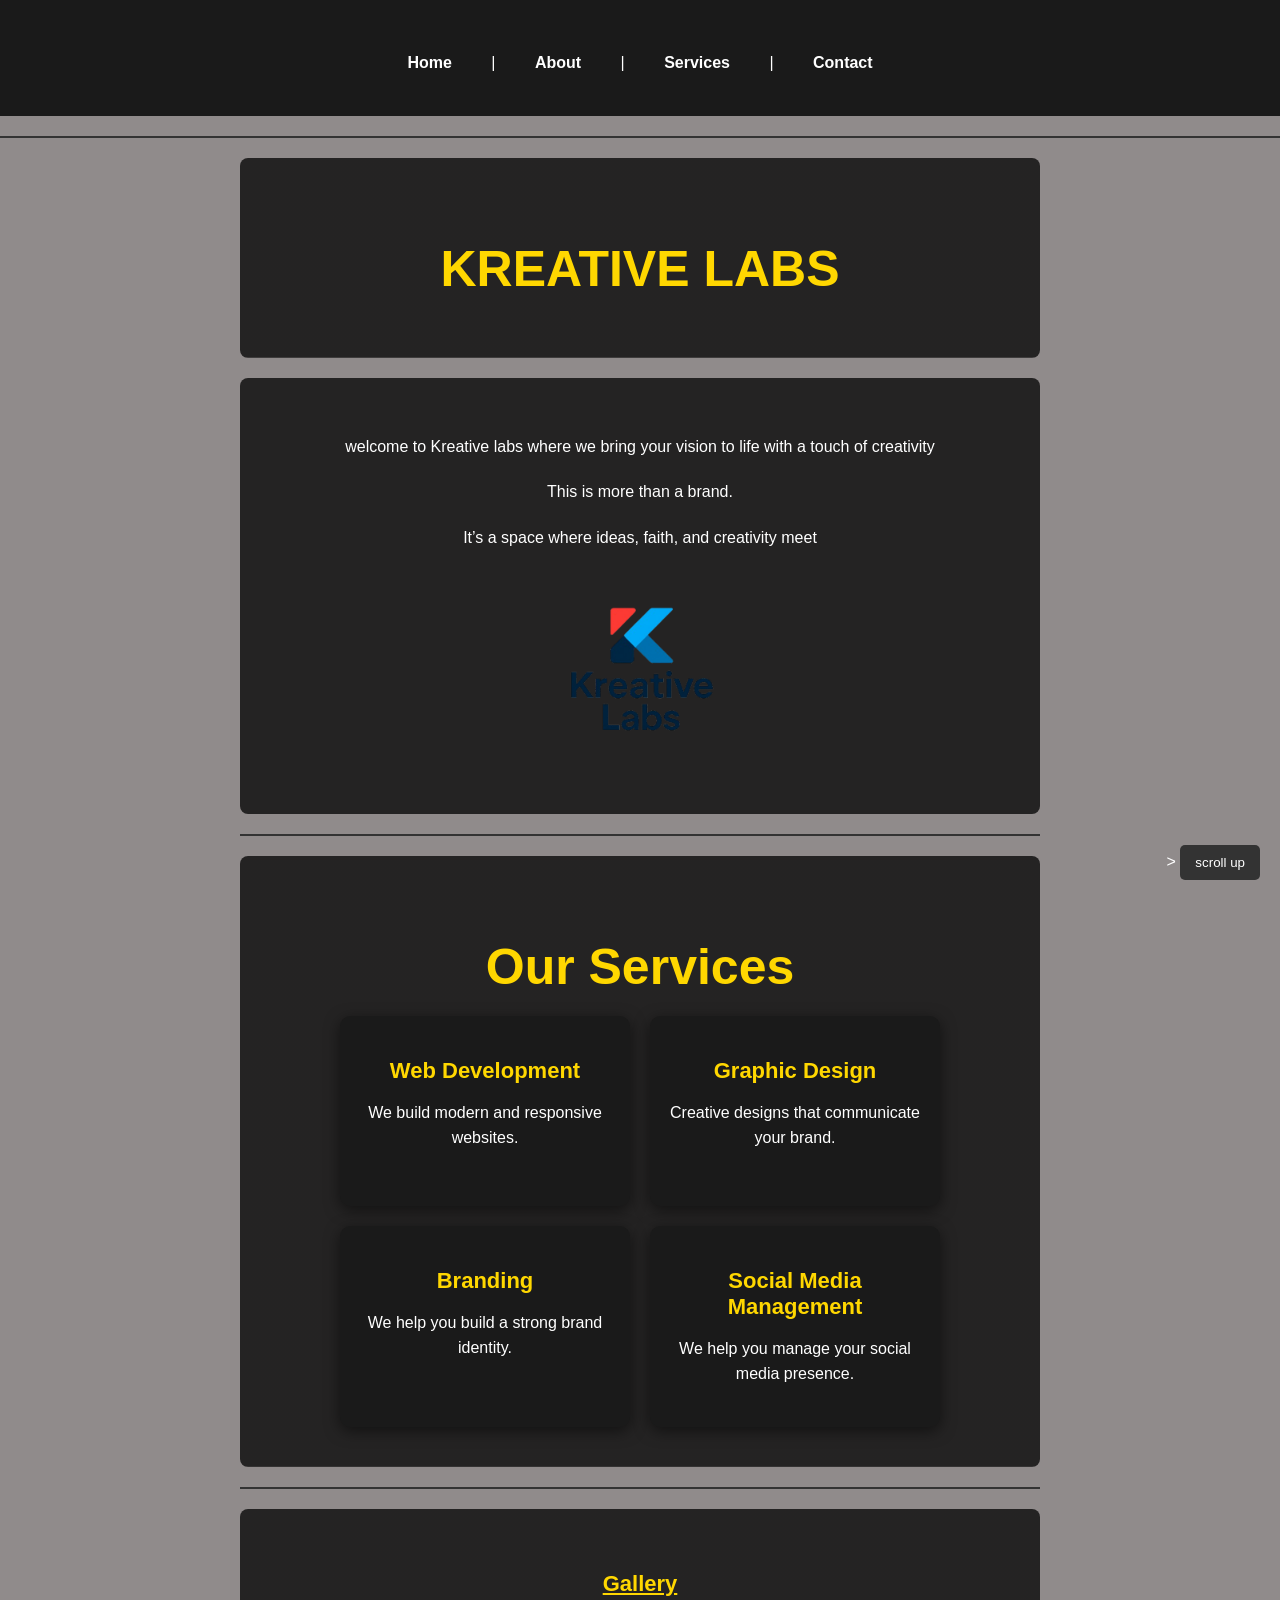
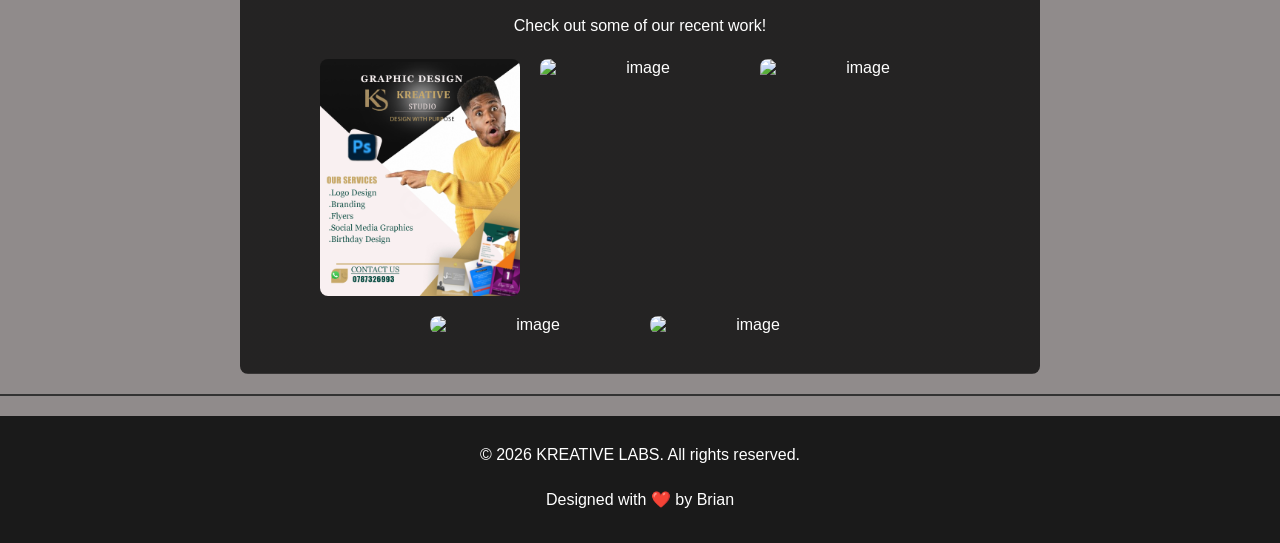
==== index.html @ 8003275a "Fix HTML encoding issues in index.html" ====
<!DOCTYPE html>
<html lang="en">

 <head>
     <meta charset="UTF-8">
     <meta name="author" content="Brian muchiru">
     <meta name="viewport" content="width=device-width, initial-scale=1.0">
     <link rel="icon" href="kreative_labs-removebg-preview.png" type="image/png">
    <title>KREATIVE LABS</title>
    </head>

  <!--The body part-->
<body>
   <header>
   <link rel="stylesheet" href="style.css">
     <nav class="active">
              <a href="index.html">Home</a> |
              <a href="about.html">About</a> |
              <a href="services.html">Services</a> |
              <a href="contact.html">Contact</a>
        </nav>
     </header>
     <hr>
     <section class="hero">
      <div class="container">
        <h2>KREATIVE LABS</h2>
      </div>
     </section>
     <main>
        <section>
         <div class="container">
     <p>welcome to Kreative labs where we bring your vision to life with a touch of creativity</p>
     <p>This is more than a brand.</p>
     <p>It’s a space where ideas, faith, and creativity meet</p>
     <img src="kreative_labs-removebg-preview.png" alt="logo" width="200px">
        </div>
        </section>
    <hr>
    <!--services section-->
     <section>
      <div class="container">
       <h2>Our Services</h2>
      <div class="services">
      <div class="card">
        <h3>Web Development</h3>
        <p>We build modern and responsive websites.</p>
      </div>

      <div class="card">
        <h3>Graphic Design</h3>
        <p>Creative designs that communicate your brand.</p>
      </div>

      <div class="card">
        <h3>Branding</h3>
        <p>We help you build a strong brand identity.</p>
      </div>
      <div class="card">
        <h3>Social Media Management</h3>
        <p>We help you manage your social media presence.</p>
      </div>
    </div>

  </div>
         </section>
     <!--gallery section-->
      <hr>
     <section>
      <div class="container">
        <h3><u>Gallery</u></h3>
        <p>Check out some of our recent work!</p>
        <div class="gallery">
        <img src="brand 1.jpg" alt="image" width="200px">
        <img src="photo/John 14.jpg" alt="image" width="200px">
        <img src="photo/photizoo.jpg" alt="image" width="200px">
        <img src="photo/lamentation.png" alt="image" width="200px">
        <img src="photo/psalms 37.png" alt="image" width="200px">
        </div>
      </div>
     </section>
     <div id="scroll-top">>
     <button onclick="window.scrollTo({top: 0, behavior: 'smooth'})">scroll up</button>
     </div>
     </main>
     <hr>
     <footer>
      <div class="container">
         <p>&copy; 2026 KREATIVE LABS. All rights reserved.</p>
         <p>Designed with ❤️ by Brian</p>
      </div>
     </footer>
</body>
</html>
---- style.css ----
/* Reset some default spacing */
header{
  background-color: #1a1a1a;
  color: #ffffff;
  padding: 20px 0;
  text-align: center;
}
header h1 {
  margin: 0;
  font-size: 36px;
  color: gold;
}
body {
  margin: 0;
  font-family: 'segoe UI', Arial, sans-serif;
  background-color: #908b8b;
  color: #ffffff;
}

h1 {
    font-size: 36px;
  text-align: center;
  margin-top: 20px;
  color: gold;
}
h2 {
  font-size: 50px;
  margin-bottom: 20px;
  color: gold;
  text-align: center;
}
h3 {
  font-size: 22px;
  margin-bottom: 15px;
  color: gold;
  text-align: center;
}
hr {
  border: none;
  border-top: 1px solid #333333;
  height: 1px;
  background-color: #333;
  margin: 20px 0;
}
nav {
  background-color: #1a1a1a;
  overflow: hidden;
  padding: 10px 0;
  text-align: center;
  margin-top: 10px;
}
nav a {
  color: #ffffff;
  text-decoration: none;
  padding: 14px 20px;
  display: inline-block;
  margin: 0 15px;
  font-weight: bold;
  position: relative;
  transition: color 0.3s;
}
nav a::after {
  content: '';
  display: block;
  width: 0;
  height: 2px;
  background-color: gold;
  transition: width 0.3s;
  position: absolute;
  bottom: -5px;
  left: 50%;
  transform: translateX(-50%);
}
nav a:hover {
  background-color: #333333;
  color: gold;
}
nav a:hover::after {
  width: 100%;
}
section {
  padding: 30px;
  max-width: 800px;
  margin: 20px auto;
  background-color: #2a2a2a;
  border-radius: 8px;
  text-align: center;
  margin-bottom: 20px;
}
main{
  max-width: 800px;
  margin:  auto;
}
p {
  line-height: 1.6;
  margin-bottom: 20px;
  text-align: center;
}
.gallery {
  display: flex;
  flex-wrap: wrap;
  justify-content: center;
  gap: 20px;
} 
.gallery img {
  width: 200px;
  height: auto;
  border-radius: 8px;
  transition: transform 0.3s ease;
}
.gallery img:hover {
  transform: scale(1.05);
}
footer {
  background-color: #1a1a1a;
  color: #ffffff;
  text-align: center;
  padding: 10px 0;
  margin-top: 20px;
}
#scroll-top {
  position: fixed;
  bottom: 20px;
  right: 20px;
  
}
#scroll-top button {
  background-color: #333333;
  color: #ffffff;
  border: none;
  padding: 10px 15px;
  border-radius: 5px;
  cursor: pointer;
}
#scroll-top button:hover {
  background-color: gold;
  color: #333333;
}
@media (max-width: 600px) {
  nav a {
    display: block;
    margin: 10px 0;
    font-weight: bold;
  }
  nav a.active {
    border-bottom: 2px solid gold;
  }
  nav{
    text-align: center;
  }
  nav a::after {
    content: '';
    display: block;
    width: 100%;
    height: 1px;
    background-color: #333333;
    margin-top: 10px;
  }
  .gallery {
    flex-direction: column;
    align-items: center;
  }
  .gallery img {
    width: 100%;
    max-width: 300px;
  }
  h1{
    font-size: 24px;
  }
  h2{
    font-size: 18px;
  }
}
.container{
  width: 90%;
  max-width: 1000px;
  margin: auto;
  padding: 0 20px;
}
section{
  padding:40px 0;
  background: linear-gradient(rgba(0,0,0,0.75), rgba(0,0,0,0.75)), url('https://images.unsplash.com/photo-1506744038136-46273834b3fb?ixlib=rb-4.0.3&ixid=M3wxMjA3fDB8MHxwaG90by1wYWdlfHx8fGVufDB8fHx8fA%3D%3D&auto=format&fit=crop&w=1170&q=80') no-repeat center center/cover;
  background-size: cover;
  background-position: center;
 
}
.hero{
  background:linear-gradient(rgba(0,0,0,0.75),rgba(0,0,0,0.75)), url('https://images.unsplash.com/photo-1506744038136-46273834b3fb?ixlib=rb-4.0.3&ixid=M3wxMjA3fDB8MHxwaG90by1wYWdlfHx8fGVufDB8fHx8fA%3D%3D&auto=format&fit=crop&w=1170&q=80') no-repeat center center/cover;
  background-size: cover;
  background-position: center;
  color: #ffffff;
  text-align: center;
  padding: 40px 0;
  max-width: 800px;
  margin: auto;
  width: 90%;
}
ul {
  list-style: none;
  padding-left: 20px;
  text-align: left;
  padding: 0;
}
ul li {
  margin-bottom: 10px 0;
}
.services{
  display: flex;
  justify-content: center;
  gap: 20px;
  flex-wrap: wrap;
}
.card{
  background-color: #1a1a1a;
  border-radius: 10px;
  padding: 20px;
  width: 250px;
  text-align: center;
  min-height: 150px;
}
.card{
  transition: transform 0.3s ease;
  box-shadow: 0 4px 15px rgba(0, 0, 0, 0.5);
  transition: all 0.3s ease-out;
}
.card:hover{
  transform: translateY(-10px) scale(1.05);
  box-shadow: 0 8px 25px rgba(0, 0, 0, 0.7);
}
@media(max-width:600px){
  .card{
    width: 100%;
  }
  
}
.pricing-table {
  display: flex;
  justify-content: center;
  gap: 20px;
  flex-wrap: wrap;
}
.pricing-card {
  background-color: #1a1a1a;
  border-radius: 10px;
  padding: 20px;
  width: 250px;
  text-align: center;
}
.pricing-card h4 {
  font-size: 20px;
  margin-bottom: 10px;
  color: gold;
}
.pricing-card p {
  font-size: 18px;
  margin-bottom: 20px;
  color: #ffffff;
}
button {
  background-color: gold;
  color: #333333;
  border: none;
  padding: 10px 20px;
  border-radius: 5px;
  cursor: pointer;
  transition: all 0.3s ease;
}
button:hover {
  background-color: orange;
  color: #333333;
  transform: scale(1.05);
}
html{
  scroll-behavior: smooth;
}
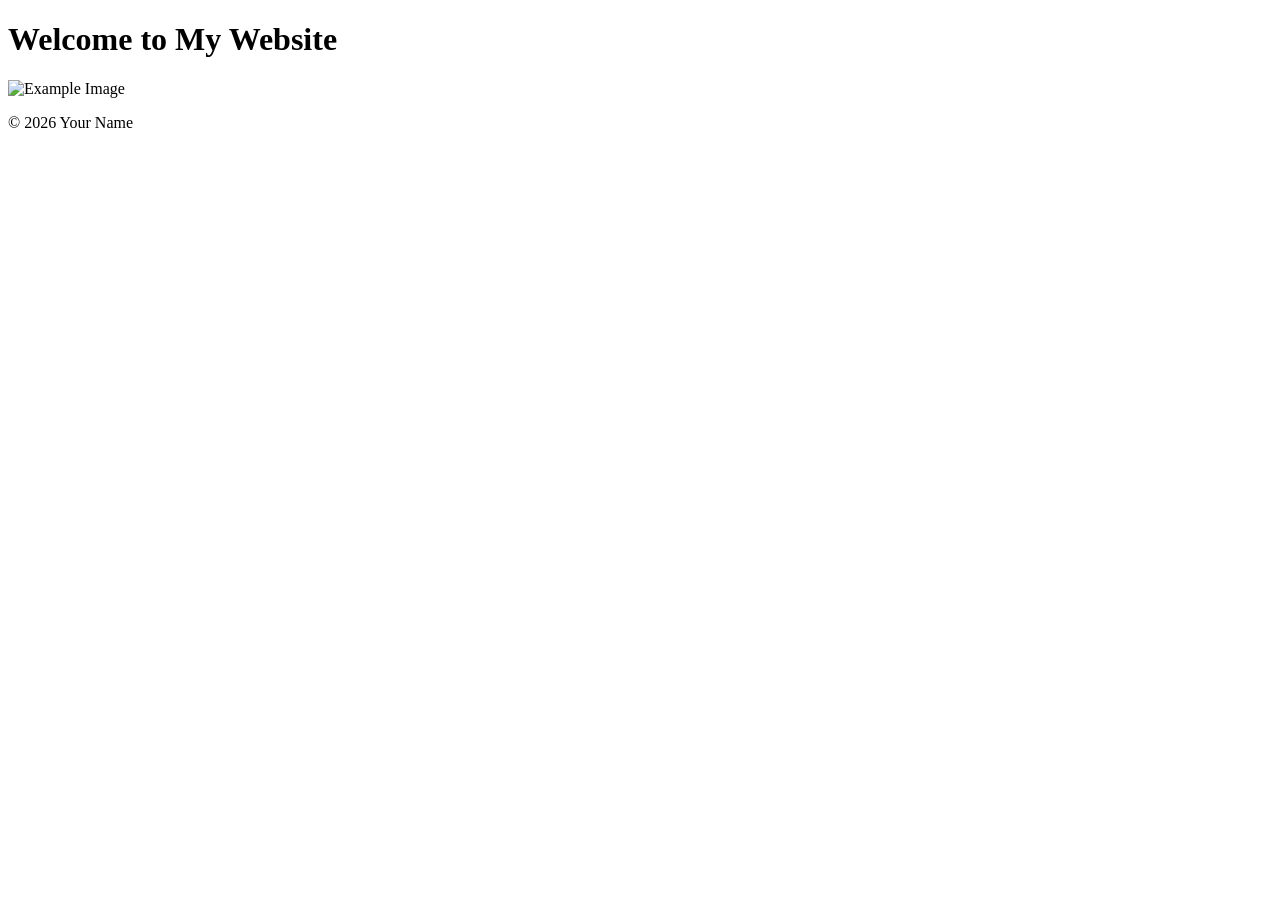
==== commit 0087edc0: "Update index.html to move CSS link to head and correct image paths." ====
--- a/index.html
+++ b/index.html
@@ -1,93 +1,20 @@
-<!DOCTYPE html>
-<html lang="en">
-
- <head>
-     <meta charset="UTF-8">
-     <meta name="author" content="Brian muchiru">
-     <meta name="viewport" content="width=device-width, initial-scale=1.0">
-     <link rel="icon" href="kreative_labs-removebg-preview.png" type="image/png">
-    <title>KREATIVE LABS</title>
-    </head>
-
-  <!--The body part-->
-<body>
-   <header>
-   <link rel="stylesheet" href="style.css">
-     <nav class="active">
-              <a href="index.html">Home</a> |
-              <a href="about.html">About</a> |
-              <a href="services.html">Services</a> |
-              <a href="contact.html">Contact</a>
-        </nav>
-     </header>
-     <hr>
-     <section class="hero">
-      <div class="container">
-        <h2>KREATIVE LABS</h2>
-      </div>
-     </section>
-     <main>
-        <section>
-         <div class="container">
-     <p>welcome to Kreative labs where we bring your vision to life with a touch of creativity</p>
-     <p>This is more than a brand.</p>
-     <p>It’s a space where ideas, faith, and creativity meet</p>
-     <img src="kreative_labs-removebg-preview.png" alt="logo" width="200px">
-        </div>
-        </section>
-    <hr>
-    <!--services section-->
-     <section>
-      <div class="container">
-       <h2>Our Services</h2>
-      <div class="services">
-      <div class="card">
-        <h3>Web Development</h3>
-        <p>We build modern and responsive websites.</p>
-      </div>
-
-      <div class="card">
-        <h3>Graphic Design</h3>
-        <p>Creative designs that communicate your brand.</p>
-      </div>
-
-      <div class="card">
-        <h3>Branding</h3>
-        <p>We help you build a strong brand identity.</p>
-      </div>
-      <div class="card">
-        <h3>Social Media Management</h3>
-        <p>We help you manage your social media presence.</p>
-      </div>
-    </div>
-
-  </div>
-         </section>
-     <!--gallery section-->
-      <hr>
-     <section>
-      <div class="container">
-        <h3><u>Gallery</u></h3>
-        <p>Check out some of our recent work!</p>
-        <div class="gallery">
-        <img src="brand 1.jpg" alt="image" width="200px">
-        <img src="photo/John 14.jpg" alt="image" width="200px">
-        <img src="photo/photizoo.jpg" alt="image" width="200px">
-        <img src="photo/lamentation.png" alt="image" width="200px">
-        <img src="photo/psalms 37.png" alt="image" width="200px">
-        </div>
-      </div>
-     </section>
-     <div id="scroll-top">>
-     <button onclick="window.scrollTo({top: 0, behavior: 'smooth'})">scroll up</button>
-     </div>
-     </main>
-     <hr>
-     <footer>
-      <div class="container">
-         <p>&copy; 2026 KREATIVE LABS. All rights reserved.</p>
-         <p>Designed with ❤️ by Brian</p>
-      </div>
-     </footer>
-</body>
-</html>
+<!DOCTYPE html>
+<html lang="en">
+<head>
+    <meta charset="UTF-8">
+    <meta name="viewport" content="width=device-width, initial-scale=1.0">
+    <title>Your Page Title</title>
+    <link rel="stylesheet" href="styles.css">
+</head>
+<body>
+    <header>
+        <h1>Welcome to My Website</h1>
+    </header>
+    <main>
+        <img src="images/example.jpg" alt="Example Image">
+    </main>
+    <footer>
+        <p>&copy; 2026 Your Name</p>
+    </footer>
+</body>
+</html>
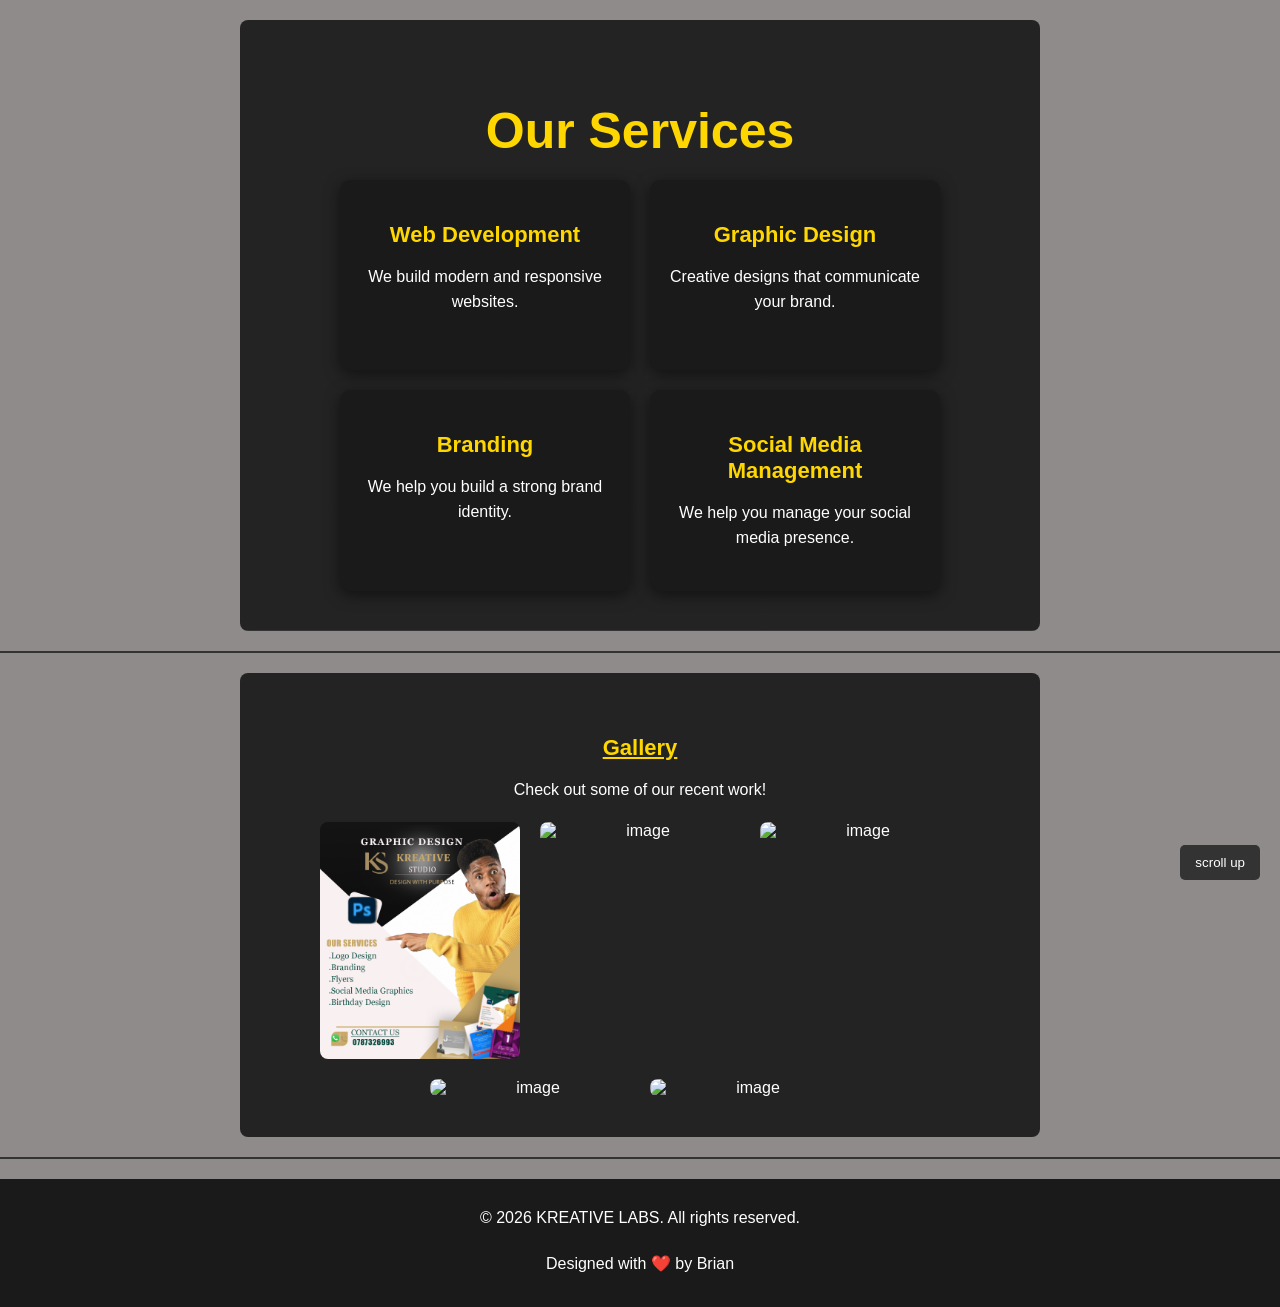
==== commit e794b260: "Update index.html from user BRIAN-pixel275 on 2026-03-28 17:39:20 UTC" ====
--- a/index.html
+++ b/index.html
@@ -1,20 +1,93 @@
 <!DOCTYPE html>
 <html lang="en">
-<head>
-    <meta charset="UTF-8">
-    <meta name="viewport" content="width=device-width, initial-scale=1.0">
-    <title>Your Page Title</title>
-    <link rel="stylesheet" href="styles.css">
-</head>
+
+ <head>
+      <meta charset="UTF-8">
+      <meta name="author" content="Brian muchiru">
+      <meta name="viewport" content="width=device-width, initial-scale=1.0">
+      <link rel="icon" href="kreative_labs-removebg-preview.png" type="image/png">
+      <link rel="stylesheet" href="style.css">
+     <title>KREATIVE LABS</title>
+     </head>
+
+   <!--The body part--
 <body>
     <header>
-        <h1>Welcome to My Website</h1>
-    </header>
-    <main>
-        <img src="images/example.jpg" alt="Example Image">
-    </main>
-    <footer>
-        <p>&copy; 2026 Your Name</p>
-    </footer>
+      <nav class="active">
+               <a href="index.html">Home</a> |
+               <a href="about.html">About</a> |
+               <a href="services.html">Services</a> |
+               <a href="contact.html">Contact</a>
+         </nav>
+      </header>
+      <hr>
+      <section class="hero">
+       <div class="container">
+         <h2>KREATIVE LABS</h2>
+       </div>
+      </section>
+      <main>
+         <section>
+          <div class="container">
+      <p>welcome to Kreative labs where we bring your vision to life with a touch of creativity</p>
+      <p>This is more than a brand.</p>
+      <p>It's a space where ideas, faith, and creativity meet</p>
+      <img src="kreative_labs-removebg-preview.png" alt="logo" width="200px">
+         </div>
+         </section>
+     <hr>
+     <!--services section-->
+      <section>
+       <div class="container">
+        <h2>Our Services</h2>
+       <div class="services">
+       <div class="card">
+         <h3>Web Development</h3>
+         <p>We build modern and responsive websites.</p>
+       </div>
+
+       <div class="card">
+         <h3>Graphic Design</h3>
+         <p>Creative designs that communicate your brand.</p>
+       </div>
+
+       <div class="card">
+         <h3>Branding</h3>
+         <p>We help you build a strong brand identity.</p>
+       </div>
+       <div class="card">
+         <h3>Social Media Management</h3>
+         <p>We help you manage your social media presence.</p>
+       </div>
+     </div>
+
+   </div>
+          </section>
+      <!--gallery section-->
+       <hr>
+      <section>
+       <div class="container">
+         <h3><u>Gallery</u></h3>
+         <p>Check out some of our recent work!</p>
+         <div class="gallery">
+         <img src="brand 1.jpg" alt="image" width="200px">
+         <img src="photo/John 14.jpg" alt="image" width="200px">
+         <img src="photo/photizoo.jpg" alt="image" width="200px">
+         <img src="photo/lamentation.png" alt="image" width="200px">
+         <img src="photo/psalms 37.png" alt="image" width="200px">
+         </div>
+       </div>
+      </section>
+      <div id="scroll-top">
+      <button onclick="window.scrollTo({top: 0, behavior: 'smooth'})">scroll up</button>
+      </div>
+      </main>
+      <hr>
+      <footer>
+       <div class="container">
+          <p>&copy; 2026 KREATIVE LABS. All rights reserved.</p>
+          <p>Designed with ❤️ by Brian</p>
+       </div>
+      </footer>
 </body>
 </html>
--- a/style.css
+++ b/style.css
@@ -0,0 +1,276 @@
+/* Reset some default spacing */
+header{
+  background-color: #1a1a1a;
+  color: #ffffff;
+  padding: 20px 0;
+  text-align: center;
+}
+header h1 {
+  margin: 0;
+  font-size: 36px;
+  color: gold;
+}
+body {
+  margin: 0;
+  font-family: 'segoe UI', Arial, sans-serif;
+  background-color: #908b8b;
+  color: #ffffff;
+}
+
+h1 {
+    font-size: 36px;
+  text-align: center;
+  margin-top: 20px;
+  color: gold;
+}
+h2 {
+  font-size: 50px;
+  margin-bottom: 20px;
+  color: gold;
+  text-align: center;
+}
+h3 {
+  font-size: 22px;
+  margin-bottom: 15px;
+  color: gold;
+  text-align: center;
+}
+hr {
+  border: none;
+  border-top: 1px solid #333333;
+  height: 1px;
+  background-color: #333;
+  margin: 20px 0;
+}
+nav {
+  background-color: #1a1a1a;
+  overflow: hidden;
+  padding: 10px 0;
+  text-align: center;
+  margin-top: 10px;
+}
+nav a {
+  color: #ffffff;
+  text-decoration: none;
+  padding: 14px 20px;
+  display: inline-block;
+  margin: 0 15px;
+  font-weight: bold;
+  position: relative;
+  transition: color 0.3s;
+}
+nav a::after {
+  content: '';
+  display: block;
+  width: 0;
+  height: 2px;
+  background-color: gold;
+  transition: width 0.3s;
+  position: absolute;
+  bottom: -5px;
+  left: 50%;
+  transform: translateX(-50%);
+}
+nav a:hover {
+  background-color: #333333;
+  color: gold;
+}
+nav a:hover::after {
+  width: 100%;
+}
+section {
+  padding: 30px;
+  max-width: 800px;
+  margin: 20px auto;
+  background-color: #2a2a2a;
+  border-radius: 8px;
+  text-align: center;
+  margin-bottom: 20px;
+}
+main{
+  max-width: 800px;
+  margin:  auto;
+}
+p {
+  line-height: 1.6;
+  margin-bottom: 20px;
+  text-align: center;
+}
+.gallery {
+  display: flex;
+  flex-wrap: wrap;
+  justify-content: center;
+  gap: 20px;
+} 
+.gallery img {
+  width: 200px;
+  height: auto;
+  border-radius: 8px;
+  transition: transform 0.3s ease;
+}
+.gallery img:hover {
+  transform: scale(1.05);
+}
+footer {
+  background-color: #1a1a1a;
+  color: #ffffff;
+  text-align: center;
+  padding: 10px 0;
+  margin-top: 20px;
+}
+#scroll-top {
+  position: fixed;
+  bottom: 20px;
+  right: 20px;
+  
+}
+#scroll-top button {
+  background-color: #333333;
+  color: #ffffff;
+  border: none;
+  padding: 10px 15px;
+  border-radius: 5px;
+  cursor: pointer;
+}
+#scroll-top button:hover {
+  background-color: gold;
+  color: #333333;
+}
+@media (max-width: 600px) {
+  nav a {
+    display: block;
+    margin: 10px 0;
+    font-weight: bold;
+  }
+  nav a.active {
+    border-bottom: 2px solid gold;
+  }
+  nav{
+    text-align: center;
+  }
+  nav a::after {
+    content: '';
+    display: block;
+    width: 100%;
+    height: 1px;
+    background-color: #333333;
+    margin-top: 10px;
+  }
+  .gallery {
+    flex-direction: column;
+    align-items: center;
+  }
+  .gallery img {
+    width: 100%;
+    max-width: 300px;
+  }
+  h1{
+    font-size: 24px;
+  }
+  h2{
+    font-size: 18px;
+  }
+}
+.container{
+  width: 90%;
+  max-width: 1000px;
+  margin: auto;
+  padding: 0 20px;
+}
+section{
+  padding:40px 0;
+  background: linear-gradient(rgba(0,0,0,0.75), rgba(0,0,0,0.75)), url('https://images.unsplash.com/photo-1506744038136-46273834b3fb?ixlib=rb-4.0.3&ixid=M3wxMjA3fDB8MHxwaG90by1wYWdlfHx8fGVufDB8fHx8fA%3D%3D&auto=format&fit=crop&w=1170&q=80') no-repeat center center/cover;
+  background-size: cover;
+  background-position: center;
+ 
+}
+.hero{
+  background:linear-gradient(rgba(0,0,0,0.75),rgba(0,0,0,0.75)), url('https://images.unsplash.com/photo-1506744038136-46273834b3fb?ixlib=rb-4.0.3&ixid=M3wxMjA3fDB8MHxwaG90by1wYWdlfHx8fGVufDB8fHx8fA%3D%3D&auto=format&fit=crop&w=1170&q=80') no-repeat center center/cover;
+  background-size: cover;
+  background-position: center;
+  color: #ffffff;
+  text-align: center;
+  padding: 40px 0;
+  max-width: 800px;
+  margin: auto;
+  width: 90%;
+}
+ul {
+  list-style: none;
+  padding-left: 20px;
+  text-align: left;
+  padding: 0;
+}
+ul li {
+  margin-bottom: 10px 0;
+}
+.services{
+  display: flex;
+  justify-content: center;
+  gap: 20px;
+  flex-wrap: wrap;
+}
+.card{
+  background-color: #1a1a1a;
+  border-radius: 10px;
+  padding: 20px;
+  width: 250px;
+  text-align: center;
+  min-height: 150px;
+}
+.card{
+  transition: transform 0.3s ease;
+  box-shadow: 0 4px 15px rgba(0, 0, 0, 0.5);
+  transition: all 0.3s ease-out;
+}
+.card:hover{
+  transform: translateY(-10px) scale(1.05);
+  box-shadow: 0 8px 25px rgba(0, 0, 0, 0.7);
+}
+@media(max-width:600px){
+  .card{
+    width: 100%;
+  }
+  
+}
+.pricing-table {
+  display: flex;
+  justify-content: center;
+  gap: 20px;
+  flex-wrap: wrap;
+}
+.pricing-card {
+  background-color: #1a1a1a;
+  border-radius: 10px;
+  padding: 20px;
+  width: 250px;
+  text-align: center;
+}
+.pricing-card h4 {
+  font-size: 20px;
+  margin-bottom: 10px;
+  color: gold;
+}
+.pricing-card p {
+  font-size: 18px;
+  margin-bottom: 20px;
+  color: #ffffff;
+}
+button {
+  background-color: gold;
+  color: #333333;
+  border: none;
+  padding: 10px 20px;
+  border-radius: 5px;
+  cursor: pointer;
+  transition: all 0.3s ease;
+}
+button:hover {
+  background-color: orange;
+  color: #333333;
+  transform: scale(1.05);
+}
+html{
+  scroll-behavior: smooth;
+}
+
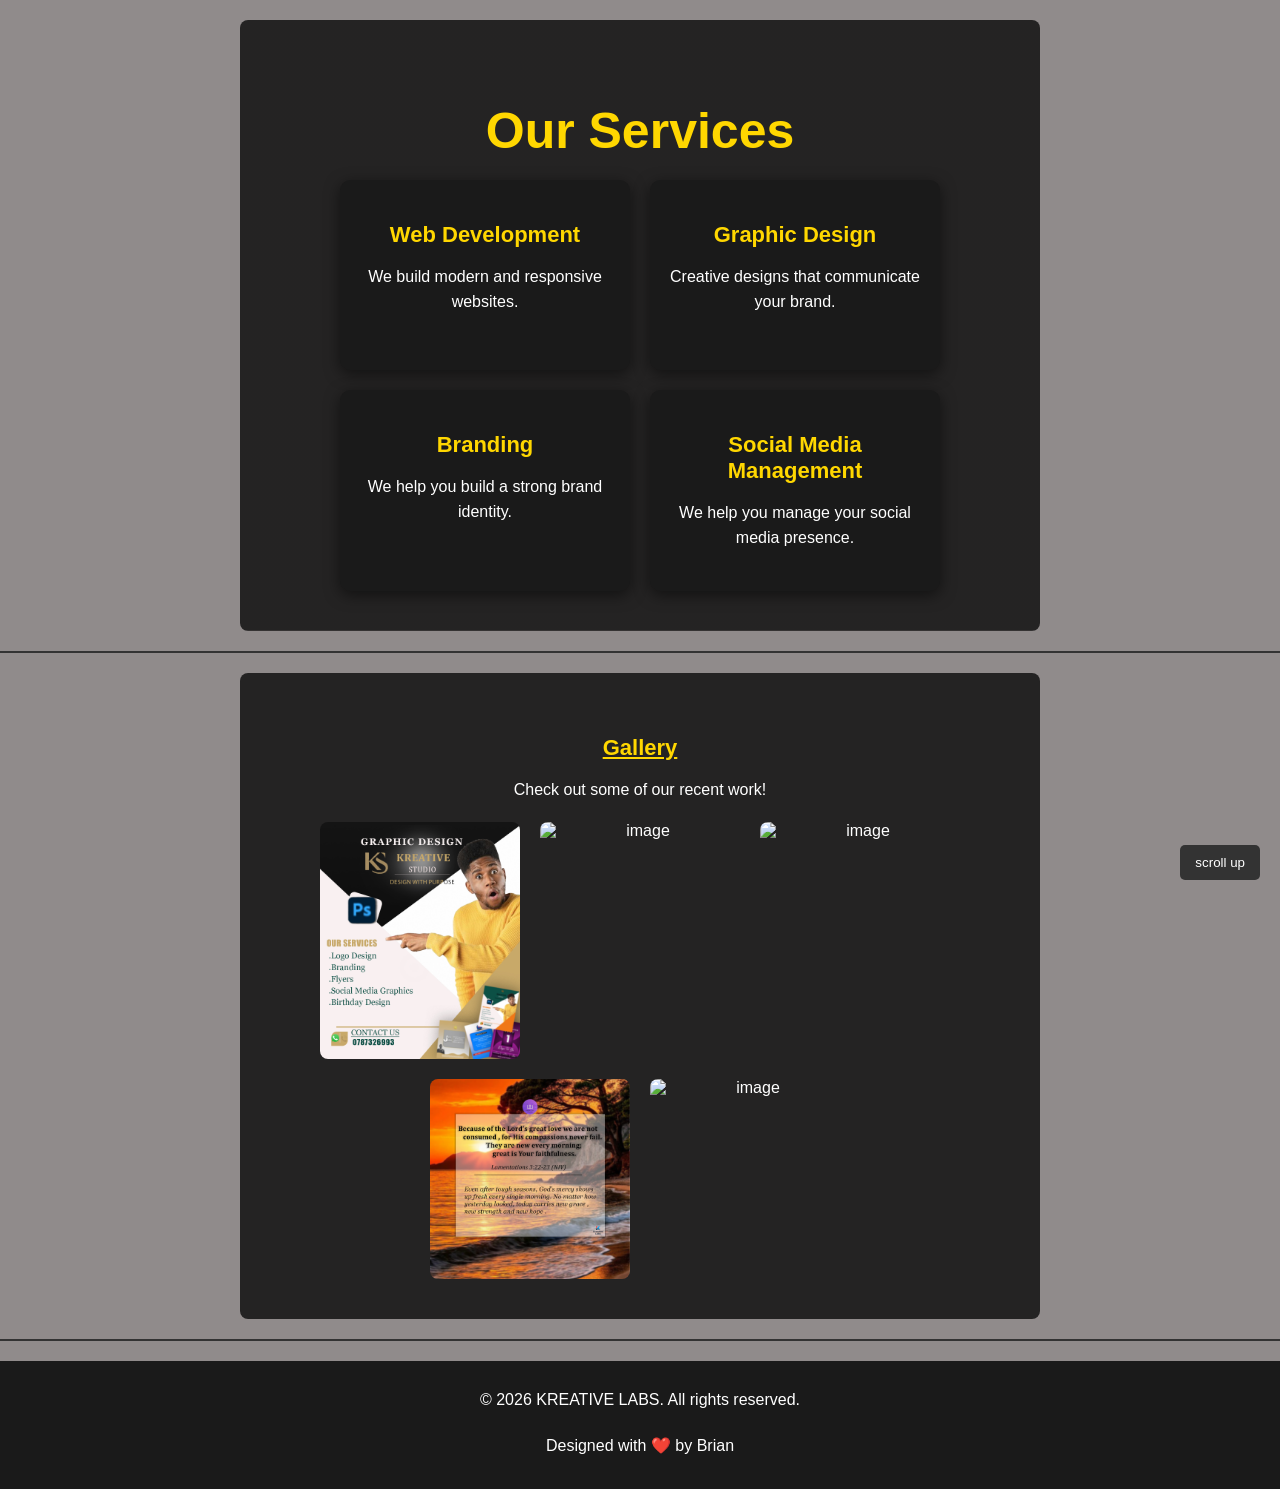
==== commit c90a1b39: "Fix image source path for lamentation.png" ====
--- a/index.html
+++ b/index.html
@@ -73,7 +73,7 @@
          <img src="brand 1.jpg" alt="image" width="200px">
          <img src="photo/John 14.jpg" alt="image" width="200px">
          <img src="photo/photizoo.jpg" alt="image" width="200px">
-         <img src="photo/lamentation.png" alt="image" width="200px">
+         <img src="lamentation.png" alt="image" width="200px">
          <img src="photo/psalms 37.png" alt="image" width="200px">
          </div>
        </div>
@@ -90,4 +90,4 @@
        </div>
       </footer>
 </body>
-</html>+</html>
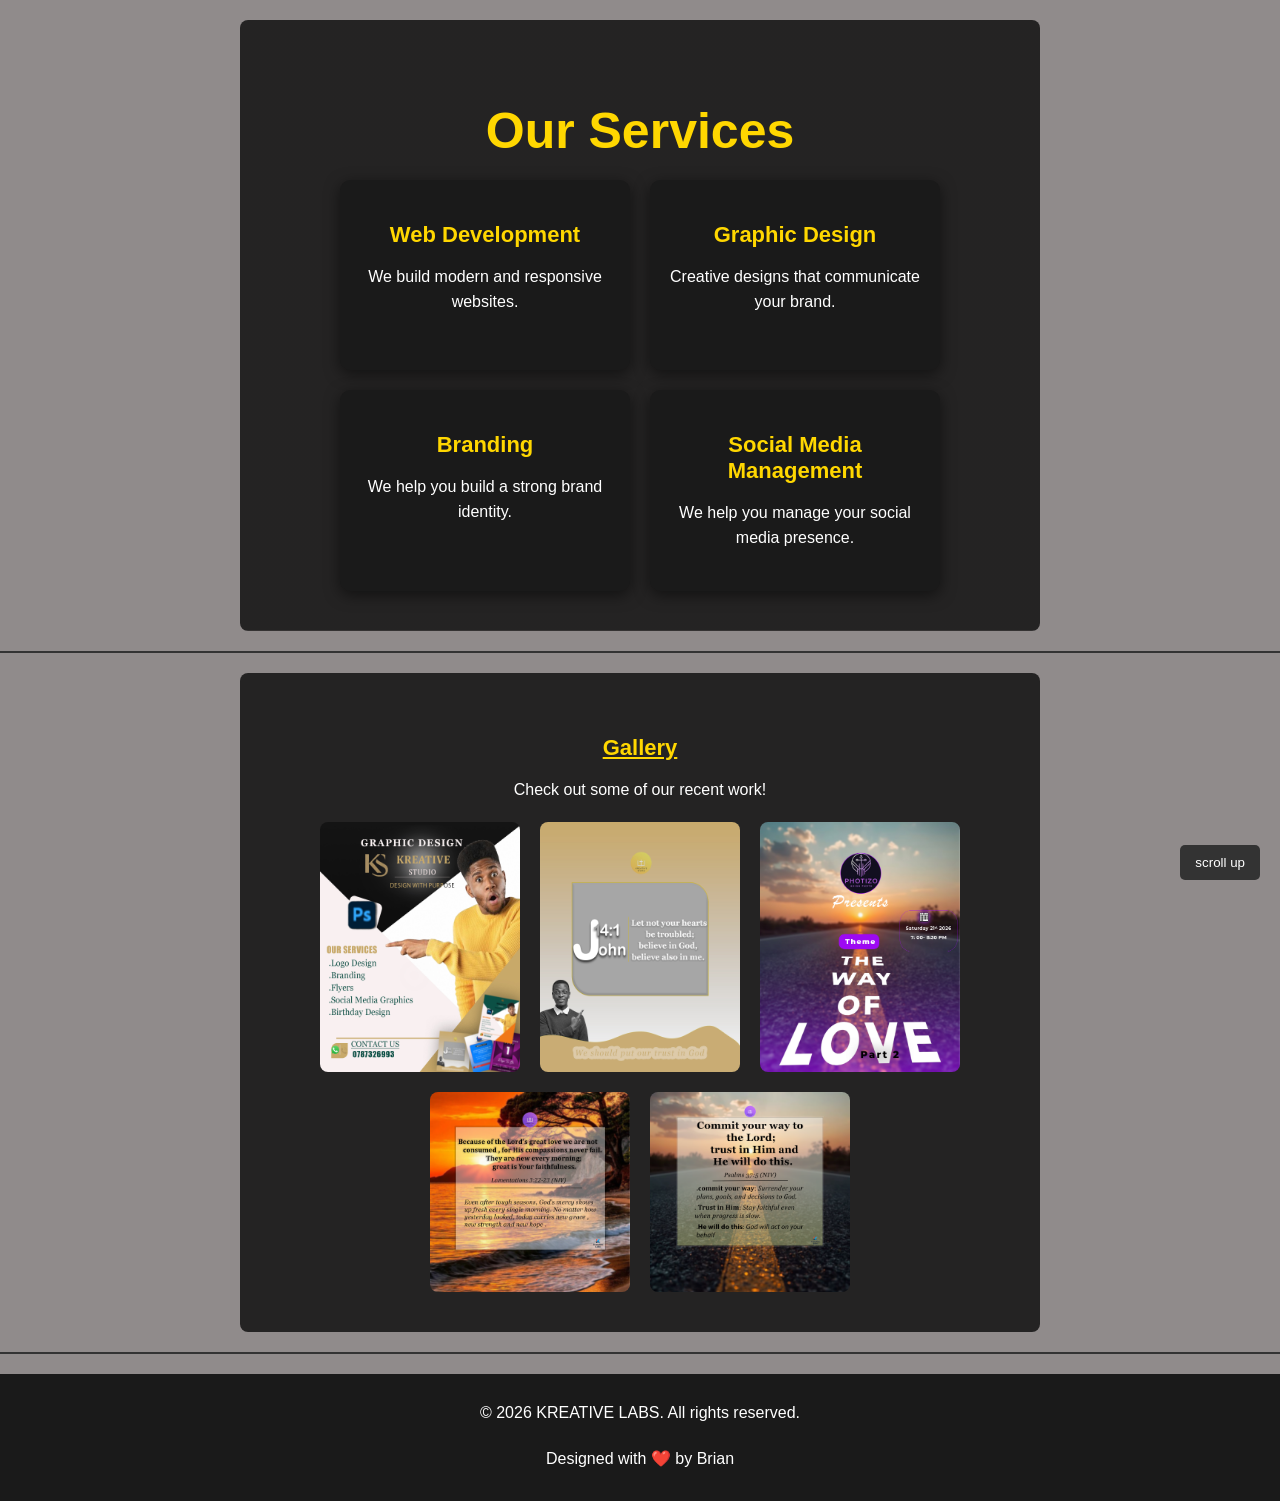
==== commit ff707d59: "Fix image paths in gallery section Updated image source paths in the gallery section." ====
--- a/index.html
+++ b/index.html
@@ -36,7 +36,7 @@
          </div>
          </section>
      <hr>
-     <!--services section-->
+     <!--services section-->  
       <section>
        <div class="container">
         <h2>Our Services</h2>
@@ -71,10 +71,10 @@
          <p>Check out some of our recent work!</p>
          <div class="gallery">
          <img src="brand 1.jpg" alt="image" width="200px">
-         <img src="photo/John 14.jpg" alt="image" width="200px">
-         <img src="photo/photizoo.jpg" alt="image" width="200px">
+         <img src="John 14.jpg" alt="image" width="200px">
+         <img src="photizoo.jpg" alt="image" width="200px">
          <img src="lamentation.png" alt="image" width="200px">
-         <img src="photo/psalms 37.png" alt="image" width="200px">
+         <img src="psalms 37.png" alt="image" width="200px">
          </div>
        </div>
       </section>
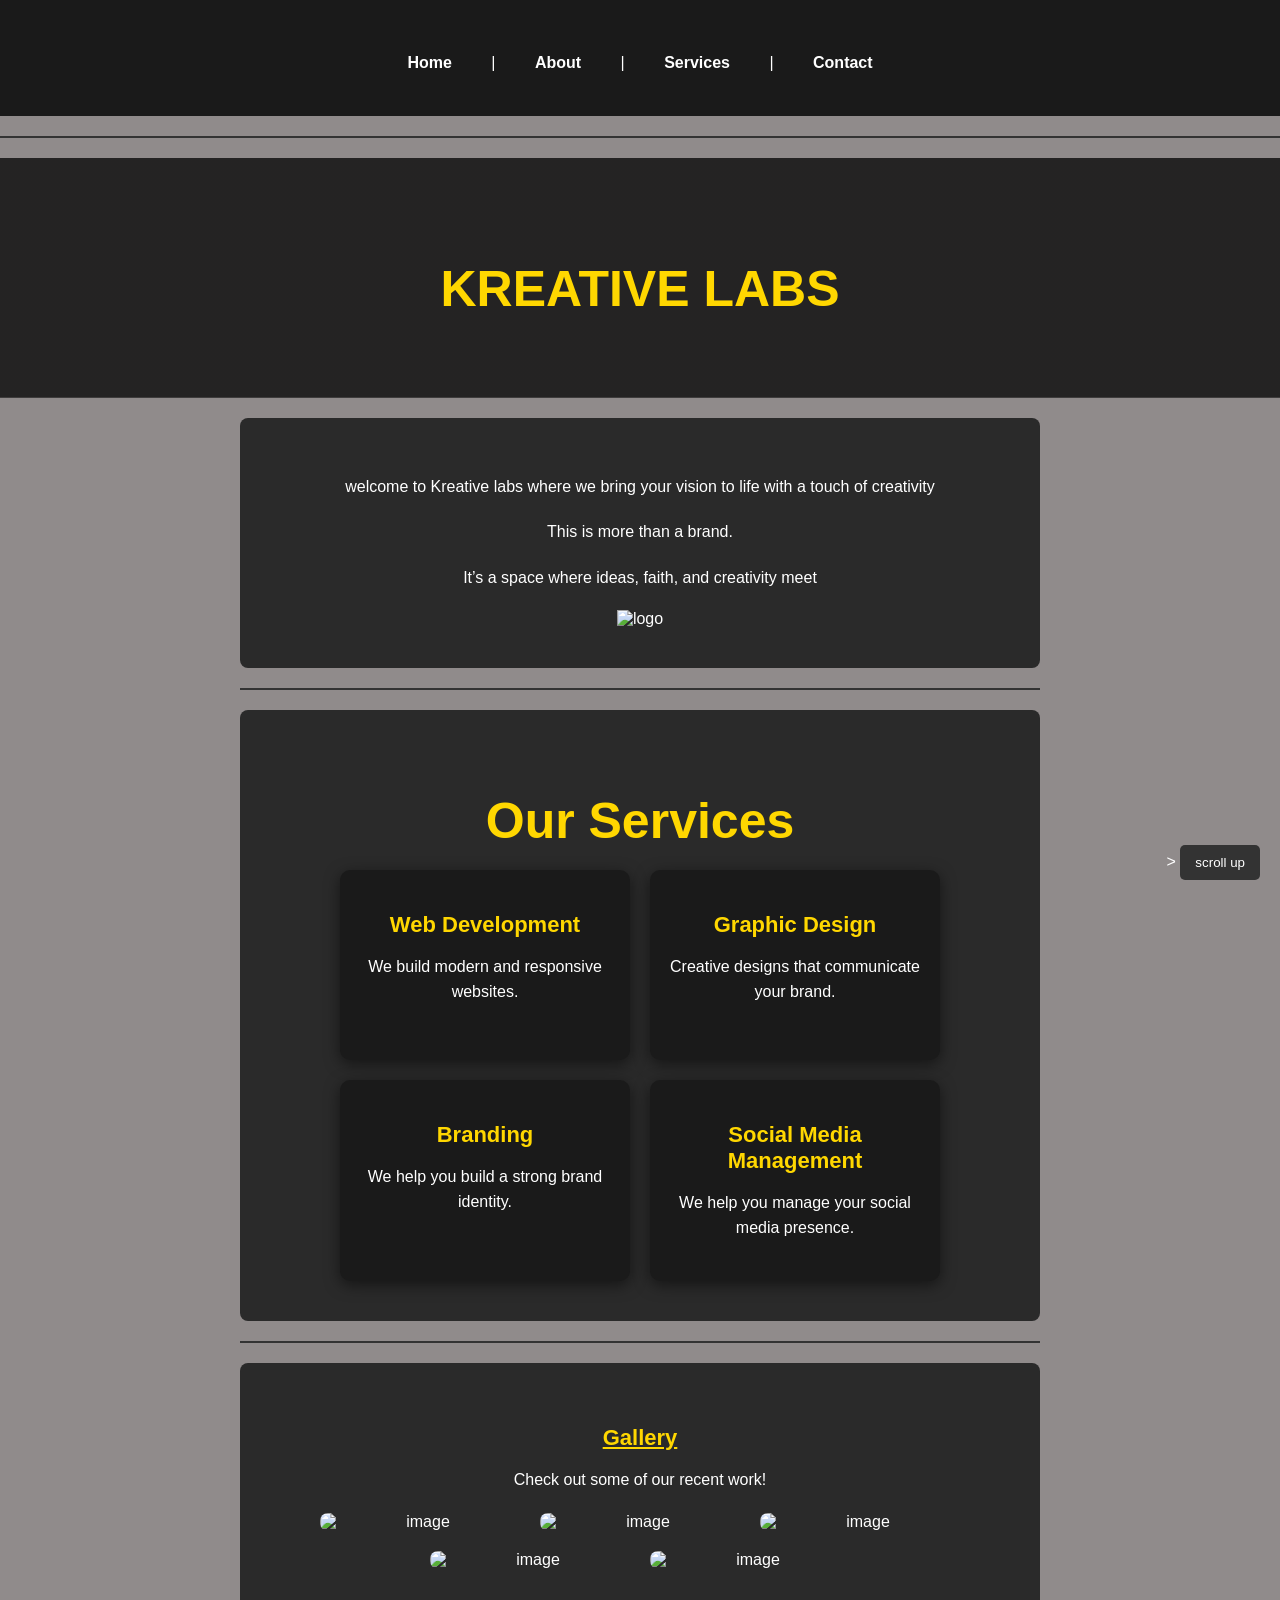
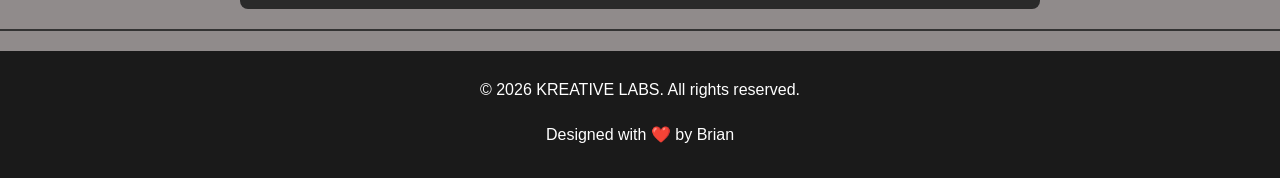
==== commit e46b4d80: "Add files via upload" ====
--- a/index.html
+++ b/index.html
@@ -1,93 +1,93 @@
-<!DOCTYPE html>
-<html lang="en">
-
- <head>
-      <meta charset="UTF-8">
-      <meta name="author" content="Brian muchiru">
-      <meta name="viewport" content="width=device-width, initial-scale=1.0">
-      <link rel="icon" href="kreative_labs-removebg-preview.png" type="image/png">
-      <link rel="stylesheet" href="style.css">
-     <title>KREATIVE LABS</title>
-     </head>
-
-   <!--The body part--
-<body>
-    <header>
-      <nav class="active">
-               <a href="index.html">Home</a> |
-               <a href="about.html">About</a> |
-               <a href="services.html">Services</a> |
-               <a href="contact.html">Contact</a>
-         </nav>
-      </header>
-      <hr>
-      <section class="hero">
-       <div class="container">
-         <h2>KREATIVE LABS</h2>
-       </div>
-      </section>
-      <main>
-         <section>
-          <div class="container">
-      <p>welcome to Kreative labs where we bring your vision to life with a touch of creativity</p>
-      <p>This is more than a brand.</p>
-      <p>It's a space where ideas, faith, and creativity meet</p>
-      <img src="kreative_labs-removebg-preview.png" alt="logo" width="200px">
-         </div>
-         </section>
-     <hr>
-     <!--services section-->  
-      <section>
-       <div class="container">
-        <h2>Our Services</h2>
-       <div class="services">
-       <div class="card">
-         <h3>Web Development</h3>
-         <p>We build modern and responsive websites.</p>
-       </div>
-
-       <div class="card">
-         <h3>Graphic Design</h3>
-         <p>Creative designs that communicate your brand.</p>
-       </div>
-
-       <div class="card">
-         <h3>Branding</h3>
-         <p>We help you build a strong brand identity.</p>
-       </div>
-       <div class="card">
-         <h3>Social Media Management</h3>
-         <p>We help you manage your social media presence.</p>
-       </div>
-     </div>
-
-   </div>
-          </section>
-      <!--gallery section-->
-       <hr>
-      <section>
-       <div class="container">
-         <h3><u>Gallery</u></h3>
-         <p>Check out some of our recent work!</p>
-         <div class="gallery">
-         <img src="brand 1.jpg" alt="image" width="200px">
-         <img src="John 14.jpg" alt="image" width="200px">
-         <img src="photizoo.jpg" alt="image" width="200px">
-         <img src="lamentation.png" alt="image" width="200px">
-         <img src="psalms 37.png" alt="image" width="200px">
-         </div>
-       </div>
-      </section>
-      <div id="scroll-top">
-      <button onclick="window.scrollTo({top: 0, behavior: 'smooth'})">scroll up</button>
-      </div>
-      </main>
-      <hr>
-      <footer>
-       <div class="container">
-          <p>&copy; 2026 KREATIVE LABS. All rights reserved.</p>
-          <p>Designed with ❤️ by Brian</p>
-       </div>
-      </footer>
-</body>
-</html>
+<!DOCTYPE html>
+<html lang="en">
+
+ <head>
+     <meta charset="UTF-8">
+     <meta name="author" content="Brian muchiru">
+     <meta name="viewport" content="width=device-width, initial-scale=1.0">
+     <link rel="icon" href="kreative_labs-removebg-preview.png" type="image/png">
+    <title>KREATIVE LABS</title>
+    </head>
+
+  <!--The body part-->
+<body>
+   <header>
+   <link rel="stylesheet" href="style.css">
+     <nav class="active">
+              <a href="index.html">Home</a> |
+              <a href="about.html">About</a> |
+              <a href="services.html">Services</a> |
+              <a href="contact.html">Contact</a>
+        </nav>
+     </header>
+     <hr>
+     <section class="hero">
+      <div class="container">
+        <h2>KREATIVE LABS</h2>
+      </div>
+     </section>
+     <main>
+        <section>
+         <div class="container">
+     <p>welcome to Kreative labs where we bring your vision to life with a touch of creativity</p>
+     <p>This is more than a brand.</p>
+     <p>It’s a space where ideas, faith, and creativity meet</p>
+     <img src="photo/kreative_labs-removebg-preview.png" alt="logo" width="200px">
+        </div>
+        </section>
+    <hr>
+    <!--services section-->
+     <section>
+      <div class="container">
+       <h2>Our Services</h2>
+      <div class="services">
+      <div class="card">
+        <h3>Web Development</h3>
+        <p>We build modern and responsive websites.</p>
+      </div>
+
+      <div class="card">
+        <h3>Graphic Design</h3>
+        <p>Creative designs that communicate your brand.</p>
+      </div>
+
+      <div class="card">
+        <h3>Branding</h3>
+        <p>We help you build a strong brand identity.</p>
+      </div>
+      <div class="card">
+        <h3>Social Media Management</h3>
+        <p>We help you manage your social media presence.</p>
+      </div>
+    </div>
+
+  </div>
+         </section>
+     <!--gallery section-->
+      <hr>
+     <section>
+      <div class="container">
+        <h3><u>Gallery</u></h3>
+        <p>Check out some of our recent work!</p>
+        <div class="gallery">
+        <img src="photo/brand 1.jpg" alt="image" width="200px">
+        <img src="photo/John 14.jpg" alt="image" width="200px">
+        <img src="photo/photizoo.jpg" alt="image" width="200px">
+        <img src="photo/lamentation.png" alt="image" width="200px">
+        <img src="photo/psalms 37.png" alt="image" width="200px">
+        </div>
+      </div>
+     </section>
+     <div id="scroll-top">>
+     <button onclick="window.scrollTo({top: 0, behavior: 'smooth'})">scroll up</button>
+     </div>
+     </main>
+     <hr>
+     <footer>
+      <div class="container">
+         <p>&copy; 2026 KREATIVE LABS. All rights reserved.</p>
+         <p>Designed with ❤️ by Brian</p>
+      </div>
+     </footer>
+</body>
+</html>
--- a/style.css
+++ b/style.css
@@ -1,276 +1,265 @@
-/* Reset some default spacing */
-header{
-  background-color: #1a1a1a;
-  color: #ffffff;
-  padding: 20px 0;
-  text-align: center;
-}
-header h1 {
-  margin: 0;
-  font-size: 36px;
-  color: gold;
-}
-body {
-  margin: 0;
-  font-family: 'segoe UI', Arial, sans-serif;
-  background-color: #908b8b;
-  color: #ffffff;
-}
-
-h1 {
-    font-size: 36px;
-  text-align: center;
-  margin-top: 20px;
-  color: gold;
-}
-h2 {
-  font-size: 50px;
-  margin-bottom: 20px;
-  color: gold;
-  text-align: center;
-}
-h3 {
-  font-size: 22px;
-  margin-bottom: 15px;
-  color: gold;
-  text-align: center;
-}
-hr {
-  border: none;
-  border-top: 1px solid #333333;
-  height: 1px;
-  background-color: #333;
-  margin: 20px 0;
-}
-nav {
-  background-color: #1a1a1a;
-  overflow: hidden;
-  padding: 10px 0;
-  text-align: center;
-  margin-top: 10px;
-}
-nav a {
-  color: #ffffff;
-  text-decoration: none;
-  padding: 14px 20px;
-  display: inline-block;
-  margin: 0 15px;
-  font-weight: bold;
-  position: relative;
-  transition: color 0.3s;
-}
-nav a::after {
-  content: '';
-  display: block;
-  width: 0;
-  height: 2px;
-  background-color: gold;
-  transition: width 0.3s;
-  position: absolute;
-  bottom: -5px;
-  left: 50%;
-  transform: translateX(-50%);
-}
-nav a:hover {
-  background-color: #333333;
-  color: gold;
-}
-nav a:hover::after {
-  width: 100%;
-}
-section {
-  padding: 30px;
-  max-width: 800px;
-  margin: 20px auto;
-  background-color: #2a2a2a;
-  border-radius: 8px;
-  text-align: center;
-  margin-bottom: 20px;
-}
-main{
-  max-width: 800px;
-  margin:  auto;
-}
-p {
-  line-height: 1.6;
-  margin-bottom: 20px;
-  text-align: center;
-}
-.gallery {
-  display: flex;
-  flex-wrap: wrap;
-  justify-content: center;
-  gap: 20px;
-} 
-.gallery img {
-  width: 200px;
-  height: auto;
-  border-radius: 8px;
-  transition: transform 0.3s ease;
-}
-.gallery img:hover {
-  transform: scale(1.05);
-}
-footer {
-  background-color: #1a1a1a;
-  color: #ffffff;
-  text-align: center;
-  padding: 10px 0;
-  margin-top: 20px;
-}
-#scroll-top {
-  position: fixed;
-  bottom: 20px;
-  right: 20px;
-  
-}
-#scroll-top button {
-  background-color: #333333;
-  color: #ffffff;
-  border: none;
-  padding: 10px 15px;
-  border-radius: 5px;
-  cursor: pointer;
-}
-#scroll-top button:hover {
-  background-color: gold;
-  color: #333333;
-}
-@media (max-width: 600px) {
-  nav a {
-    display: block;
-    margin: 10px 0;
-    font-weight: bold;
-  }
-  nav a.active {
-    border-bottom: 2px solid gold;
-  }
-  nav{
-    text-align: center;
-  }
-  nav a::after {
-    content: '';
-    display: block;
-    width: 100%;
-    height: 1px;
-    background-color: #333333;
-    margin-top: 10px;
-  }
-  .gallery {
-    flex-direction: column;
-    align-items: center;
-  }
-  .gallery img {
-    width: 100%;
-    max-width: 300px;
-  }
-  h1{
-    font-size: 24px;
-  }
-  h2{
-    font-size: 18px;
-  }
-}
-.container{
-  width: 90%;
-  max-width: 1000px;
-  margin: auto;
-  padding: 0 20px;
-}
-section{
-  padding:40px 0;
-  background: linear-gradient(rgba(0,0,0,0.75), rgba(0,0,0,0.75)), url('https://images.unsplash.com/photo-1506744038136-46273834b3fb?ixlib=rb-4.0.3&ixid=M3wxMjA3fDB8MHxwaG90by1wYWdlfHx8fGVufDB8fHx8fA%3D%3D&auto=format&fit=crop&w=1170&q=80') no-repeat center center/cover;
-  background-size: cover;
-  background-position: center;
- 
-}
-.hero{
-  background:linear-gradient(rgba(0,0,0,0.75),rgba(0,0,0,0.75)), url('https://images.unsplash.com/photo-1506744038136-46273834b3fb?ixlib=rb-4.0.3&ixid=M3wxMjA3fDB8MHxwaG90by1wYWdlfHx8fGVufDB8fHx8fA%3D%3D&auto=format&fit=crop&w=1170&q=80') no-repeat center center/cover;
-  background-size: cover;
-  background-position: center;
-  color: #ffffff;
-  text-align: center;
-  padding: 40px 0;
-  max-width: 800px;
-  margin: auto;
-  width: 90%;
-}
-ul {
-  list-style: none;
-  padding-left: 20px;
-  text-align: left;
-  padding: 0;
-}
-ul li {
-  margin-bottom: 10px 0;
-}
-.services{
-  display: flex;
-  justify-content: center;
-  gap: 20px;
-  flex-wrap: wrap;
-}
-.card{
-  background-color: #1a1a1a;
-  border-radius: 10px;
-  padding: 20px;
-  width: 250px;
-  text-align: center;
-  min-height: 150px;
-}
-.card{
-  transition: transform 0.3s ease;
-  box-shadow: 0 4px 15px rgba(0, 0, 0, 0.5);
-  transition: all 0.3s ease-out;
-}
-.card:hover{
-  transform: translateY(-10px) scale(1.05);
-  box-shadow: 0 8px 25px rgba(0, 0, 0, 0.7);
-}
-@media(max-width:600px){
-  .card{
-    width: 100%;
-  }
-  
-}
-.pricing-table {
-  display: flex;
-  justify-content: center;
-  gap: 20px;
-  flex-wrap: wrap;
-}
-.pricing-card {
-  background-color: #1a1a1a;
-  border-radius: 10px;
-  padding: 20px;
-  width: 250px;
-  text-align: center;
-}
-.pricing-card h4 {
-  font-size: 20px;
-  margin-bottom: 10px;
-  color: gold;
-}
-.pricing-card p {
-  font-size: 18px;
-  margin-bottom: 20px;
-  color: #ffffff;
-}
-button {
-  background-color: gold;
-  color: #333333;
-  border: none;
-  padding: 10px 20px;
-  border-radius: 5px;
-  cursor: pointer;
-  transition: all 0.3s ease;
-}
-button:hover {
-  background-color: orange;
-  color: #333333;
-  transform: scale(1.05);
-}
-html{
-  scroll-behavior: smooth;
-}
-
+/* Reset some default spacing */
+header{
+  background-color: #1a1a1a;
+  color: #ffffff;
+  padding: 20px 0;
+  text-align: center;
+}
+header h1 {
+  margin: 0;
+  font-size: 36px;
+  color: gold;
+}
+body {
+  margin: 0;
+  font-family: 'segoe UI', Arial, sans-serif;
+  background-color: #908b8b;
+  color: #ffffff;
+}
+
+h1 {
+    font-size: 36px;
+  text-align: center;
+  margin-top: 20px;
+  color: gold;
+}
+h2 {
+  font-size: 50px;
+  margin-bottom: 20px;
+  color: gold;
+  text-align: center;
+}
+h3 {
+  font-size: 22px;
+  margin-bottom: 15px;
+  color: gold;
+  text-align: center;
+}
+hr {
+  border: none;
+  border-top: 1px solid #333333;
+  height: 1px;
+  background-color: #333;
+  margin: 20px 0;
+}
+nav {
+  background-color: #1a1a1a;
+  overflow: hidden;
+  padding: 10px 0;
+  text-align: center;
+  margin-top: 10px;
+}
+nav a {
+  color: #ffffff;
+  text-decoration: none;
+  padding: 14px 20px;
+  display: inline-block;
+  margin: 0 15px;
+  font-weight: bold;
+  position: relative;
+  transition: color 0.3s;
+}
+nav a::after {
+  content: '';
+  display: block;
+  width: 0;
+  height: 2px;
+  background-color: gold;
+  transition: width 0.3s;
+  position: absolute;
+  bottom: -5px;
+  left: 50%;
+  transform: translateX(-50%);
+}
+nav a:hover {
+  background-color: #333333;
+  color: gold;
+}
+nav a:hover::after {
+  width: 100%;
+}
+main{
+  max-width: 800px;
+  margin:  auto;
+}
+p {
+  line-height: 1.6;
+  margin-bottom: 20px;
+  text-align: center;
+}
+.gallery {
+  display: flex;
+  flex-wrap: wrap;
+  justify-content: center;
+  gap: 20px;
+} 
+.gallery img {
+  width: 200px;
+  height: auto;
+  border-radius: 8px;
+  transition: transform 0.3s ease;
+}
+.gallery img:hover {
+  transform: scale(1.05);
+}
+footer {
+  background-color: #1a1a1a;
+  color: #ffffff;
+  text-align: center;
+  padding: 10px 0;
+  margin-top: 20px;
+}
+#scroll-top {
+  position: fixed;
+  bottom: 20px;
+  right: 20px;
+}
+#scroll-top button {
+  background-color: #333333;
+  color: #ffffff;
+  border: none;
+  padding: 10px 15px;
+  border-radius: 5px;
+  cursor: pointer;
+}
+#scroll-top button:hover {
+  background-color: gold;
+  color: #333333;
+}
+@media (max-width: 600px) {
+  nav a {
+    display: block;
+    margin: 10px 0;
+    font-weight: bold;
+  }
+  nav a.active {
+    border-bottom: 2px solid gold;
+  }
+  nav{
+    text-align: center;
+  }
+  nav a::after {
+    content: '';
+    display: block;
+    width: 100%;
+    height: 1px;
+    background-color: #333333;
+    margin-top: 10px;
+  }
+  .gallery {
+    flex-direction: column;
+    align-items: center;
+  }
+  .gallery img {
+    width: 100%;
+    max-width: 300px;
+  }
+  h1{
+    font-size: 24px;
+  }
+  h2{
+    font-size: 18px;
+  }
+}
+.container{
+  width: 90%;
+  max-width: 1000px;
+  margin: auto;
+  padding: 0 20px;
+}
+section {
+  padding: 40px 0;
+}
+section:not(.hero) {
+  background-color: #2a2a2a;
+  border-radius: 8px;
+  margin: 20px auto;
+  max-width: 800px;
+  text-align: center;
+}
+.hero{
+  background: linear-gradient(rgba(0,0,0,0.75), rgba(0,0,0,0.75)), url('https://images.unsplash.com/photo-1506744038136-46273834b3fb?ixlib=rb-4.0.3&ixid=M3wxMjA3fDB8MHxwaG90by1wYWdlfHx8fGVufDB8fHx8fA%3D%3D&auto=format&fit=crop&w=1170&q=80') no-repeat center center/cover;
+  background-size: cover;
+  background-position: center;
+  color: #ffffff;
+  text-align: center;
+  padding: 60px 0;
+  max-width: 100%;
+  margin: 0 auto;
+  width: 100%;
+}
+ul {
+  list-style: none;
+  padding-left: 20px;
+  text-align: left;
+  padding: 0;
+}
+ul li {
+  margin-bottom: 10px;
+}
+.services{
+  display: flex;
+  justify-content: center;
+  gap: 20px;
+  flex-wrap: wrap;
+}
+.card{
+  background-color: #1a1a1a;
+  border-radius: 10px;
+  padding: 20px;
+  width: 250px;
+  text-align: center;
+  min-height: 150px;
+  transition: transform 0.3s ease;
+  box-shadow: 0 4px 15px rgba(0, 0, 0, 0.5);
+  transition: all 0.3s ease-out;
+}
+.card:hover{
+  transform: translateY(-10px) scale(1.05);
+  box-shadow: 0 8px 25px rgba(0, 0, 0, 0.7);
+}
+@media(max-width:600px){
+  .card{
+    width: 100%;
+  }
+}
+.pricing-table {
+  display: flex;
+  justify-content: center;
+  gap: 20px;
+  flex-wrap: wrap;
+}
+.pricing-card {
+  background-color: #1a1a1a;
+  border-radius: 10px;
+  padding: 20px;
+  width: 250px;
+  text-align: center;
+}
+.pricing-card h4 {
+  font-size: 20px;
+  margin-bottom: 10px;
+  color: gold;
+}
+.pricing-card p {
+  font-size: 18px;
+  margin-bottom: 20px;
+  color: #ffffff;
+}
+button {
+  background-color: gold;
+  color: #333333;
+  border: none;
+  padding: 10px 20px;
+  border-radius: 5px;
+  cursor: pointer;
+  transition: all 0.3s ease;
+}
+button:hover {
+  background-color: orange;
+  color: #333333;
+  transform: scale(1.05);
+}
+html{
+  scroll-behavior: smooth;
+}
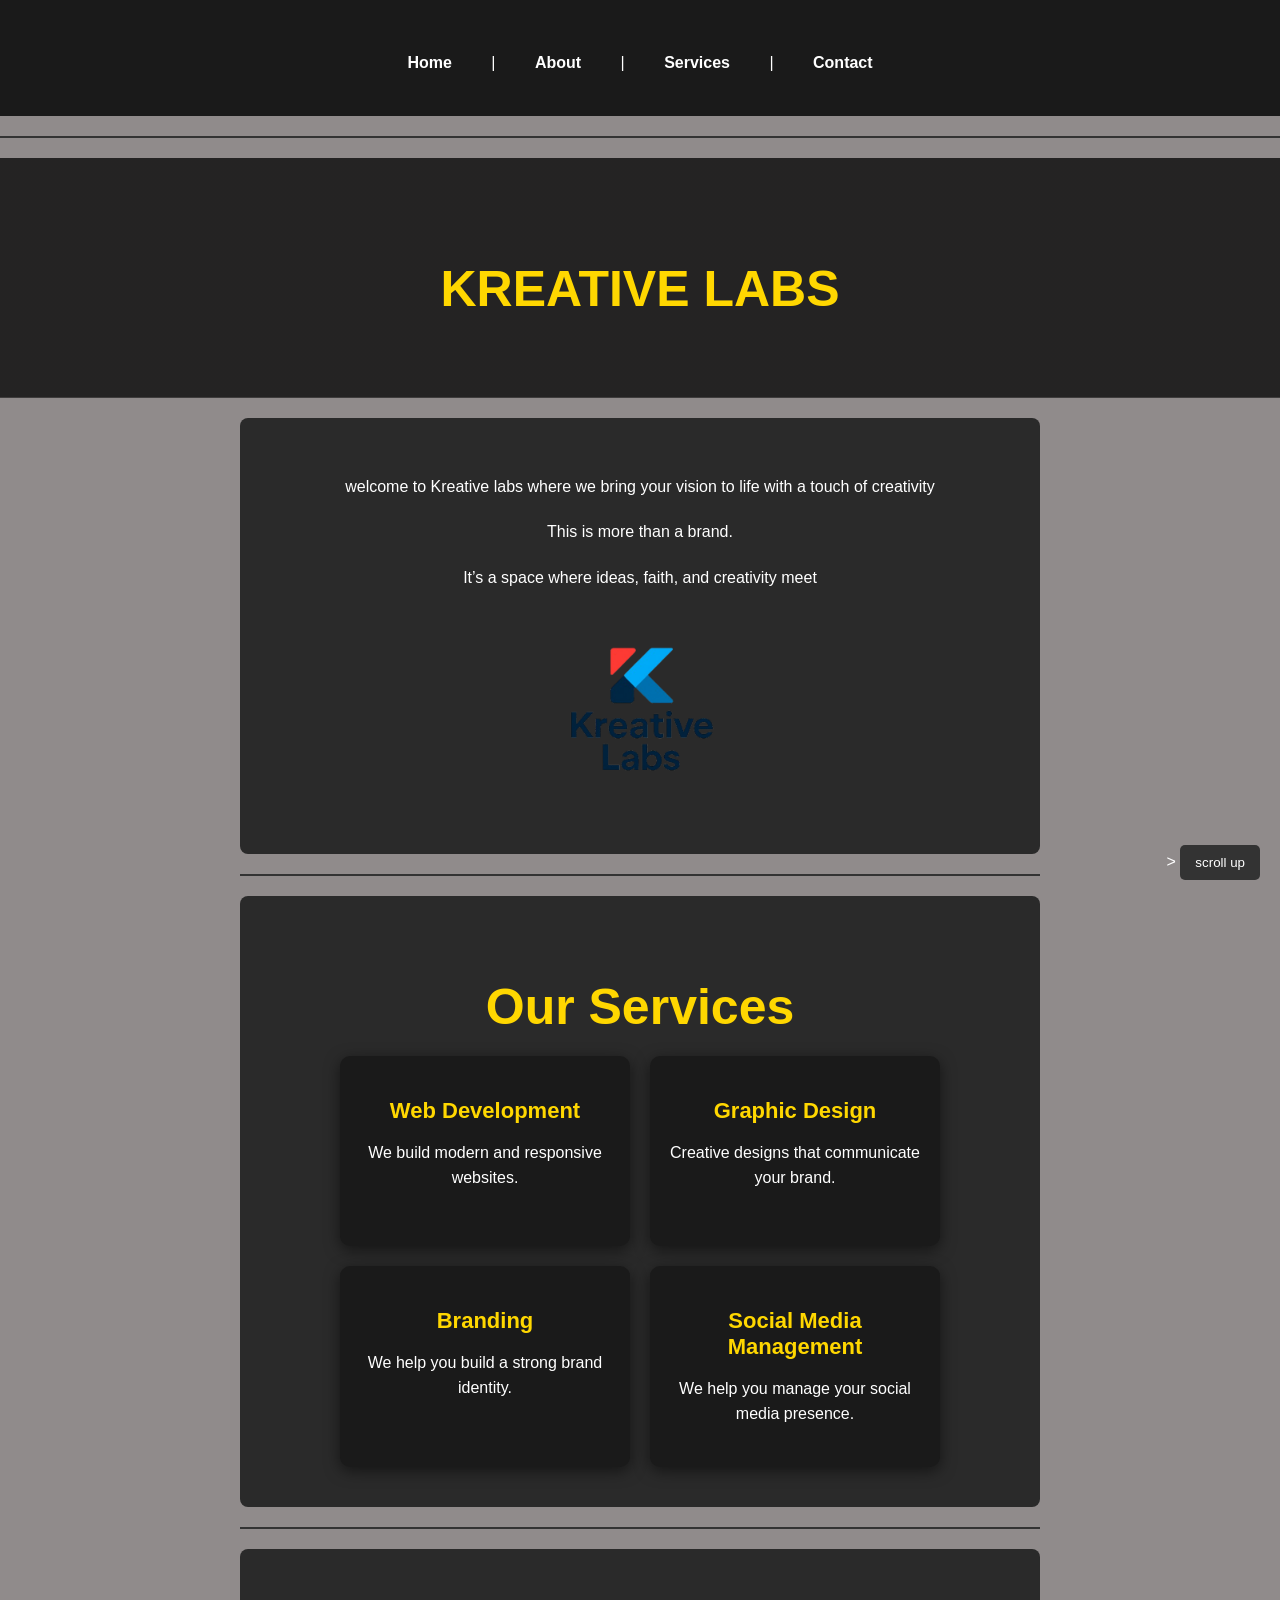
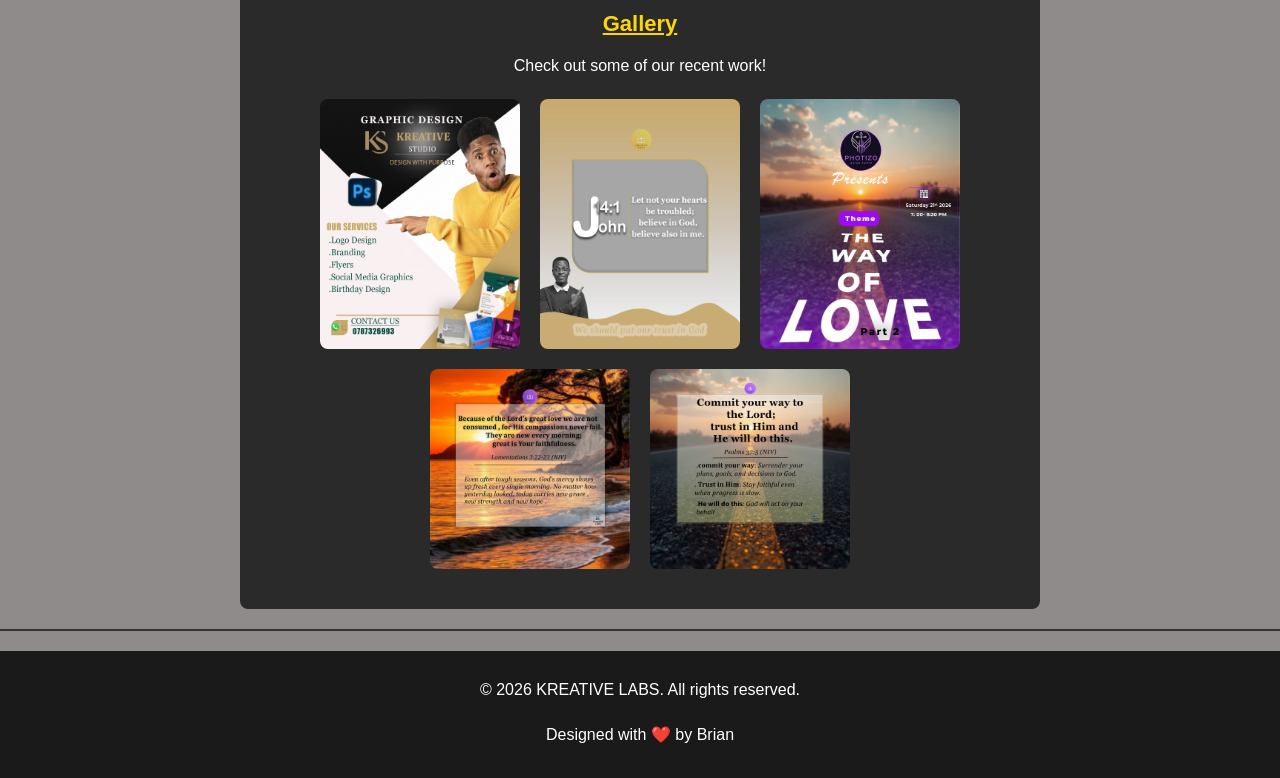
==== commit 58e742da: "Fix HTML formatting and structure" ====
--- a/index.html
+++ b/index.html
@@ -32,7 +32,7 @@
      <p>welcome to Kreative labs where we bring your vision to life with a touch of creativity</p>
      <p>This is more than a brand.</p>
      <p>It’s a space where ideas, faith, and creativity meet</p>
-     <img src="photo/kreative_labs-removebg-preview.png" alt="logo" width="200px">
+     <img src="kreative_labs-removebg-preview.png" alt="logo" width="200px">
         </div>
         </section>
     <hr>
@@ -70,11 +70,11 @@
         <h3><u>Gallery</u></h3>
         <p>Check out some of our recent work!</p>
         <div class="gallery">
-        <img src="photo/brand 1.jpg" alt="image" width="200px">
-        <img src="photo/John 14.jpg" alt="image" width="200px">
-        <img src="photo/photizoo.jpg" alt="image" width="200px">
-        <img src="photo/lamentation.png" alt="image" width="200px">
-        <img src="photo/psalms 37.png" alt="image" width="200px">
+        <img src="brand 1.jpg" alt="image" width="200px">
+        <img src="John 14.jpg" alt="image" width="200px">
+        <img src="photizoo.jpg" alt="image" width="200px">
+        <img src="lamentation.png" alt="image" width="200px">
+        <img src="psalms 37.png" alt="image" width="200px">
         </div>
       </div>
      </section>
@@ -90,4 +90,4 @@
       </div>
      </footer>
 </body>
-</html>+</html>
